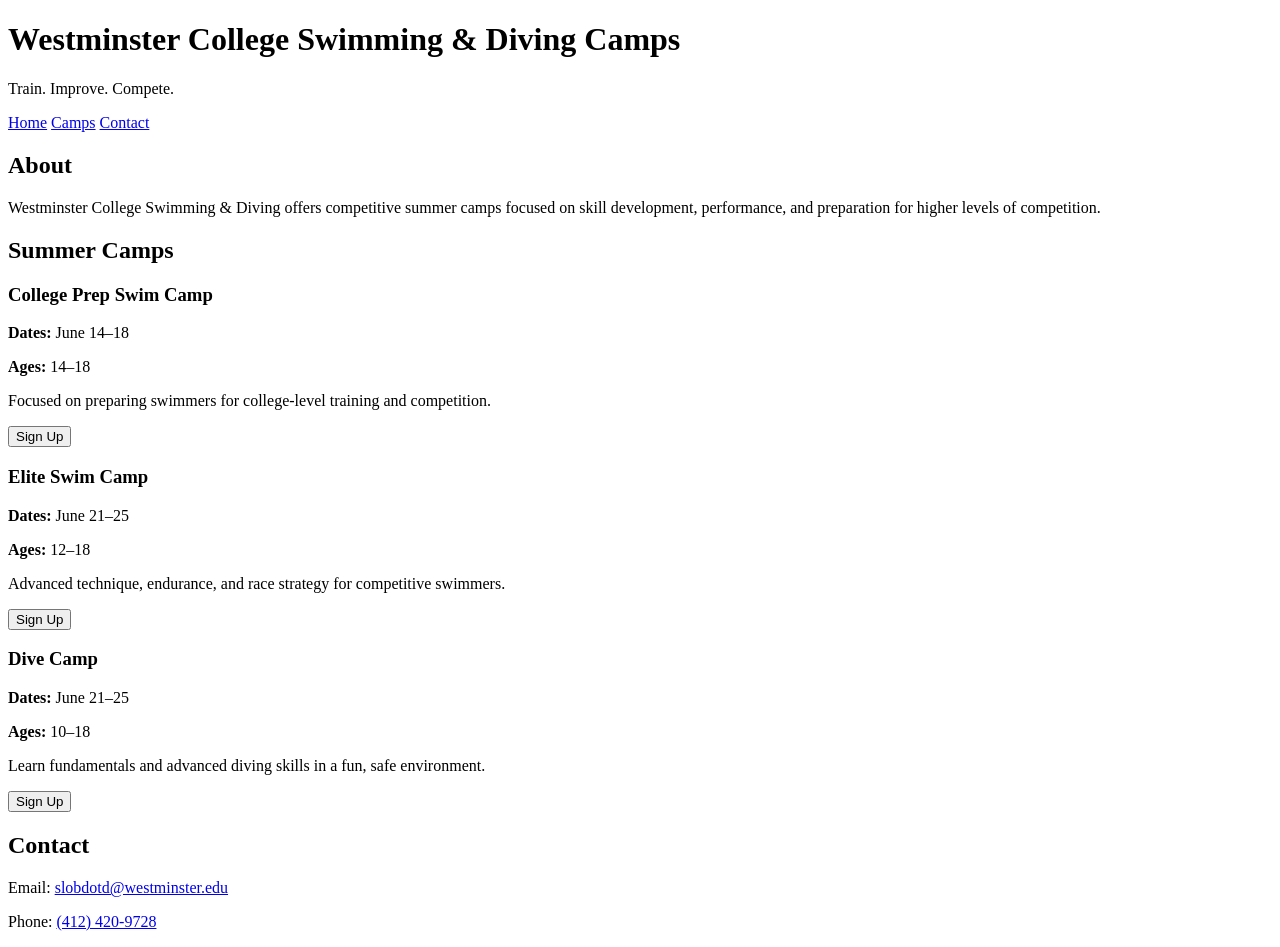
==== index.html @ 39c2f5e4 "Add files via upload" ====
<!DOCTYPE html>
<html lang="en">
<head>
  <meta charset="UTF-8">
  <title>Westminster Swim & Dive Camps</title>

  <meta name="viewport" content="width=device-width, initial-scale=1.0">

  <link rel="stylesheet" href="styles.css">
</head>

<body>

  <!-- HEADER -->
  <header id="home">
    <div>
      <h1>Westminster College Swimming & Diving Camps</h1>
      <p>Train. Improve. Compete.</p>
    </div>
  </header>

  <!-- NAV -->
  <nav>
    <a href="#home">Home</a>
    <a href="#camps">Camps</a>
    <a href="#contact">Contact</a>
  </nav>

  <!-- ABOUT -->
  <section>
    <div class="container">
      <h2>About</h2>
      <p>Westminster College Swimming & Diving offers competitive summer camps focused on skill development, performance, and preparation for higher levels of competition.</p>
    </div>
  </section>

  <!-- CAMPS -->
  <section id="camps">
    <div class="container">
      <h2>Summer Camps</h2>

      <div class="cards">

        <!-- Camp 1 -->
        <div class="card">
          <h3>College Prep Swim Camp</h3>
          <p><strong>Dates:</strong> June 14–18</p>
          <p><strong>Ages:</strong> 14–18</p>
          <p>Focused on preparing swimmers for college-level training and competition.</p>
          <a href="https://portal.campnetwork.com/Register/Register.php?camp_id=398667&utm_source=ig&utm_medium=social&utm_-content=link_in_bio" target="_blank">
            <button>Sign Up</button>
          </a>
        </div>

        <!-- Camp 2 -->
        <div class="card">
          <h3>Elite Swim Camp</h3>
          <p><strong>Dates:</strong> June 21–25</p>
          <p><strong>Ages:</strong> 12–18</p>
          <p>Advanced technique, endurance, and race strategy for competitive swimmers.</p>
          <a href="https://portal.campnetwork.com/Register/Register.php?camp_id=398667&utm_source=ig&utm_medium=social&utm_-content=link_in_bio" target="_blank">
            <button>Sign Up</button>
          </a>
        </div>

        <!-- Camp 3 -->
        <div class="card">
          <h3>Dive Camp</h3>
          <p><strong>Dates:</strong> June 21–25</p>
          <p><strong>Ages:</strong> 10–18</p>
          <p>Learn fundamentals and advanced diving skills in a fun, safe environment.</p>
          <a href="https://portal.campnetwork.com/Register/Register.php?camp_id=398667&utm_source=ig&utm_medium=social&utm_-content=link_in_bio" target="_blank">
            <button>Sign Up</button>
          </a>
        </div>

      </div>
    </div>
  </section>

  <!-- CONTACT -->
  <section id="contact">
    <div class="container">
      <h2>Contact</h2>
      <p>Email: <a href="mailto:slobdotd@westminster.edu">slobdotd@westminster.edu</a></p>
      <p>Phone: <a href="tel:14124209728">(412) 420-9728</a></p>
        </div>
  </section>

  <script src="script.js"></script>

</body>
</html>
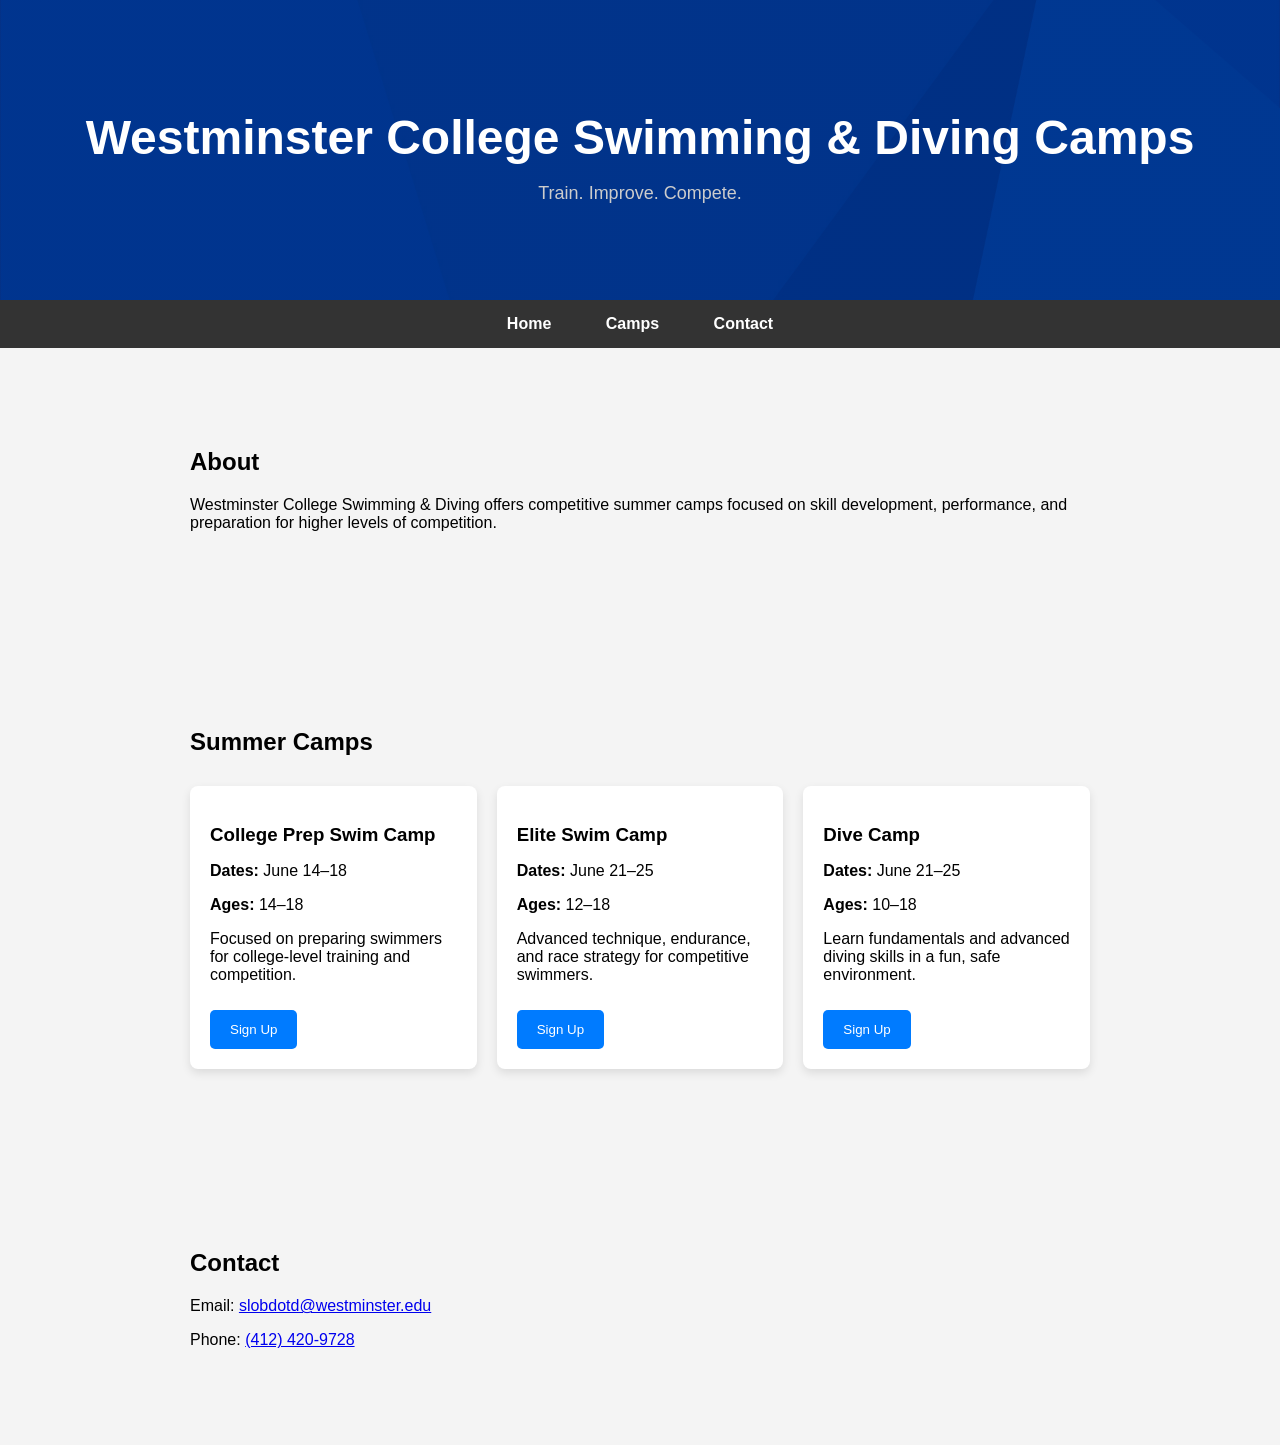
==== commit 6bde5c1a: "Update index.html" ====
--- a/index.html
+++ b/index.html
@@ -3,7 +3,7 @@
 <head>
   <meta charset="UTF-8">
   <title>Westminster Swim & Dive Camps</title>
-
+<meta name="google-site-verification" content="RANDOMCODE123">
   <meta name="viewport" content="width=device-width, initial-scale=1.0">
 
   <link rel="stylesheet" href="styles.css">
@@ -90,4 +90,4 @@
   <script src="script.js"></script>
 
 </body>
-</html>+</html>
--- a/styles.css
+++ b/styles.css
@@ -0,0 +1,99 @@
+/* General */
+body {
+  font-family: Arial, sans-serif;
+  margin: 0;
+  background: #f4f4f4;
+}
+
+/* Header */
+header {
+  position: relative;
+  background: 
+    linear-gradient(rgba(0, 51, 160, 0.7), rgba(0, 51, 160, 0.7)),
+    url("logo.png") center/cover no-repeat;
+  height: 300px;
+  display: flex;
+  align-items: center;
+  justify-content: center;
+  color: white;
+  text-align: center;
+}
+
+header h1 {
+  font-size: 48px;
+  margin-bottom: 10px;
+}
+
+header p {
+  font-size: 18px;
+  color: #ccc;
+}
+
+/* Navigation */
+nav {
+  background: #333;
+  padding: 15px 0;
+  text-align: center;
+  position: sticky;
+  top: 0;
+  z-index: 1000;
+}
+
+nav a {
+  color: white;
+  margin: 0 25px;
+  text-decoration: none;
+  font-weight: bold;
+  font-size: 16px;
+}
+
+nav a:hover {
+  color: #00bcd4;
+}
+
+/* Sections */
+section {
+  padding: 80px 20px;
+}
+
+/* Container */
+.container {
+  max-width: 900px;
+  margin: auto;
+  text-align: left;
+}
+
+/* Cards Layout */
+.cards {
+  display: flex;
+  gap: 20px;
+  margin-top: 30px;
+}
+
+/* Individual Card */
+.card {
+  background: white;
+  padding: 20px;
+  flex: 1;
+  border-radius: 8px;
+  box-shadow: 0 4px 10px rgba(0,0,0,0.1);
+}
+
+.card h3 {
+  margin-bottom: 10px;
+}
+
+/* Button */
+button {
+  margin-top: 10px;
+  padding: 12px 20px;
+  background: #007BFF;
+  color: white;
+  border: none;
+  border-radius: 5px;
+  cursor: pointer;
+}
+
+button:hover {
+  background: #0056b3;
+}
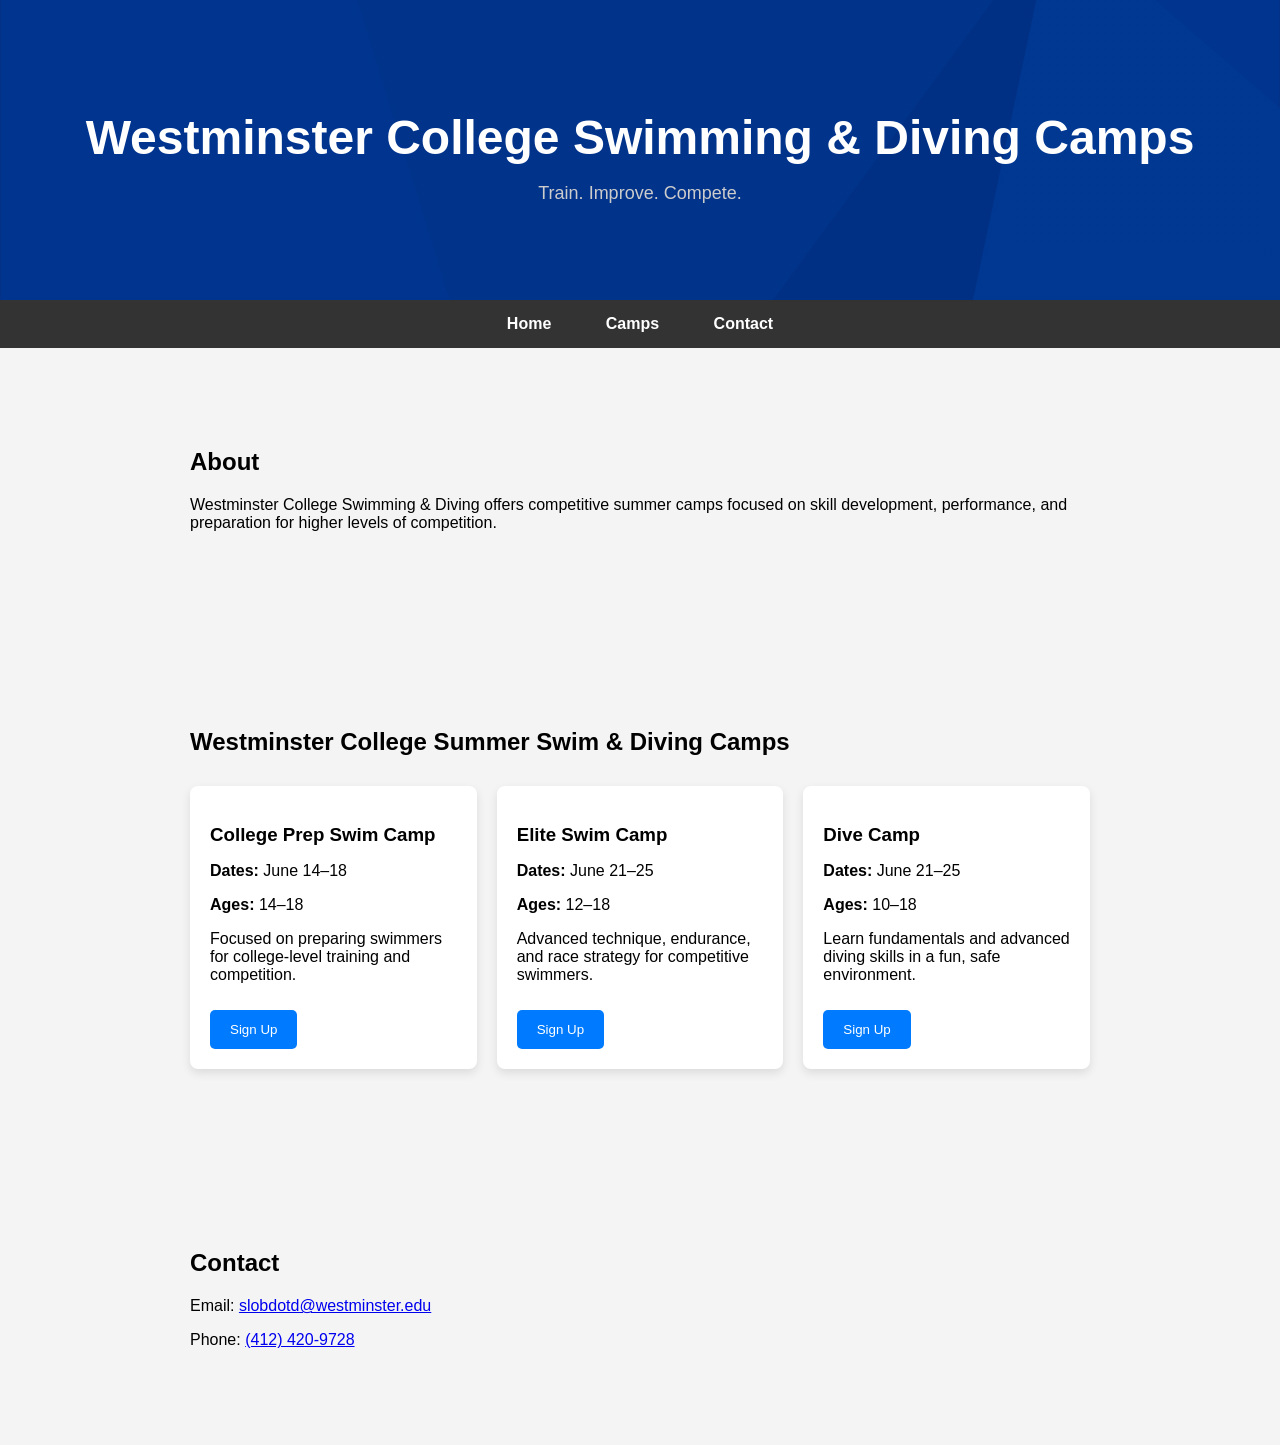
==== commit fbcbb520: "Update index.html" ====
--- a/index.html
+++ b/index.html
@@ -1,9 +1,16 @@
 <!DOCTYPE html>
 <html lang="en">
-<head>
+  <head>
   <meta charset="UTF-8">
-  <title>Westminster Swim & Dive Camps</title>
-<meta name="google-site-verification" content="RANDOMCODE123">
+
+  <title>Westminster College Swimming & Diving Camps</title>
+
+  <meta name="google-site-verification" content="xS-Jdar11LSRLlD6wQ901x6gS_oDnas-JtzmCewaHDI">
+
+  <meta name="description" content="Westminster College Swimming & Diving Camps. Summer swim and dive training for ages 10–18. Register now.">
+
+  <meta name="keywords" content="swim camps, diving camps, Westminster College, swim training, summer camps">
+
   <meta name="viewport" content="width=device-width, initial-scale=1.0">
 
   <link rel="stylesheet" href="styles.css">
@@ -37,7 +44,7 @@
   <!-- CAMPS -->
   <section id="camps">
     <div class="container">
-      <h2>Summer Camps</h2>
+      <h2>Westminster College Summer Swim & Diving Camps</h2>
 
       <div class="cards">
 
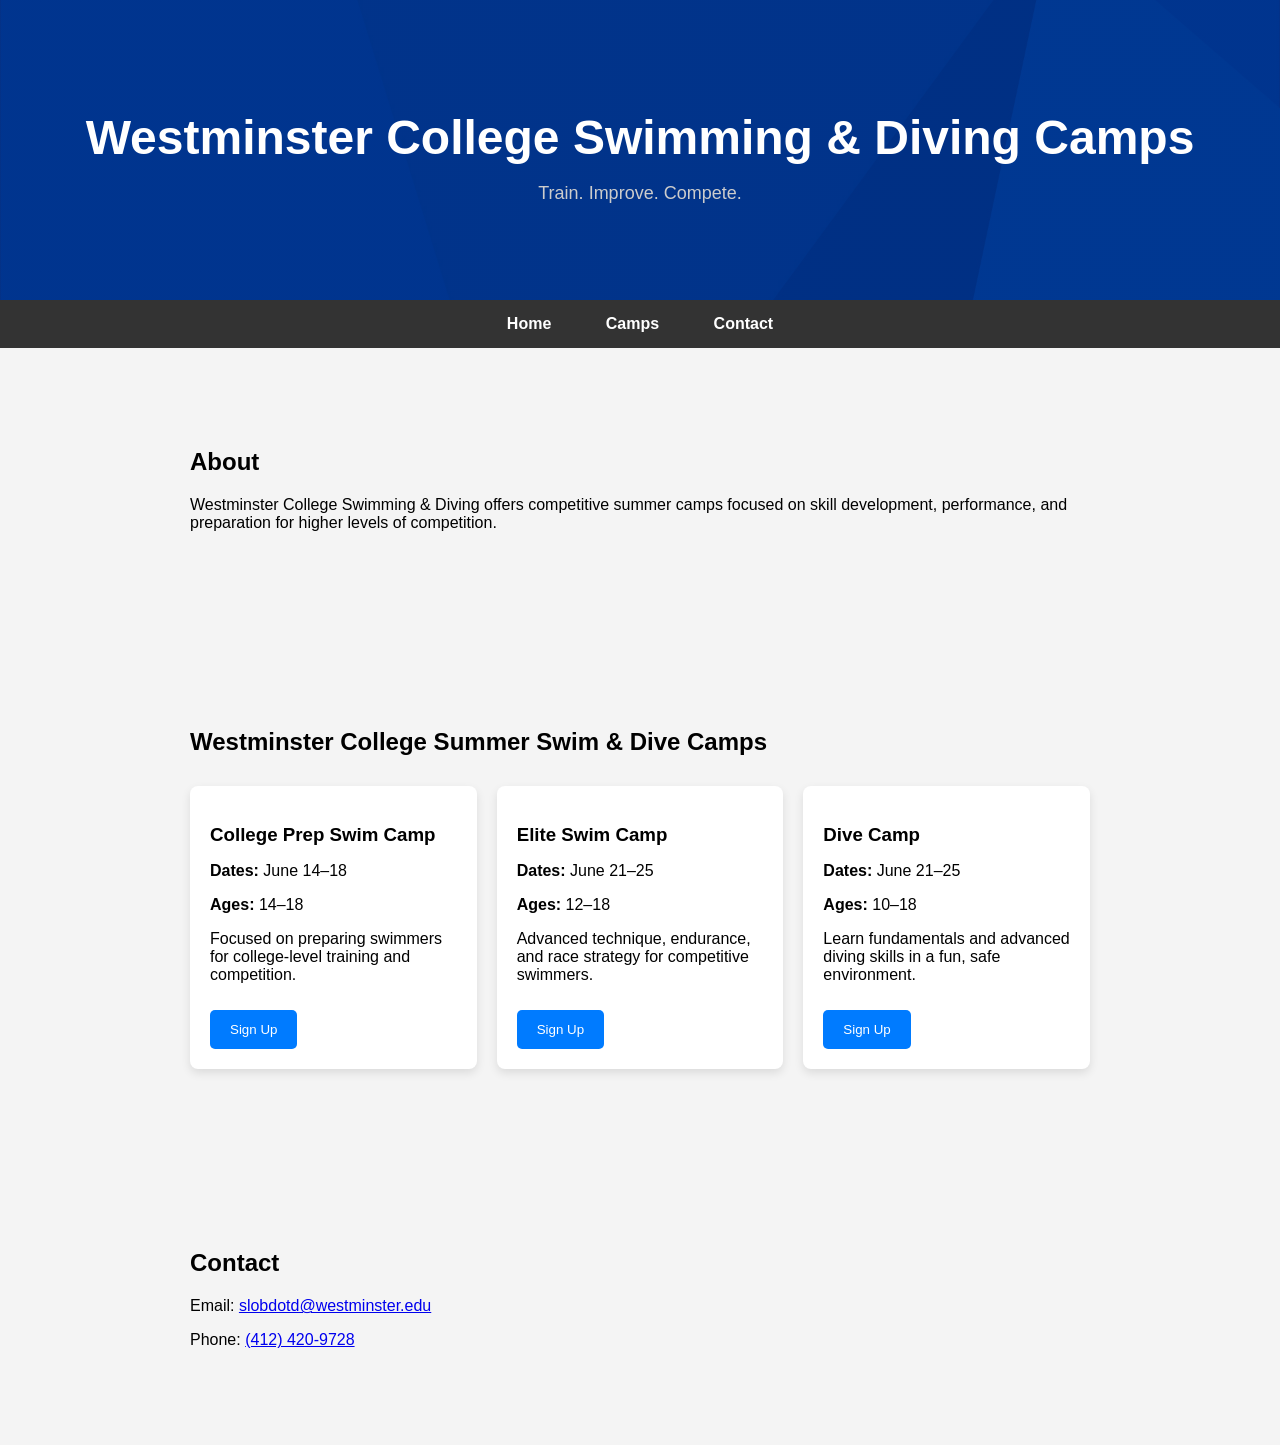
==== commit ee674101: "Update index.html" ====
--- a/index.html
+++ b/index.html
@@ -44,7 +44,7 @@
   <!-- CAMPS -->
   <section id="camps">
     <div class="container">
-      <h2>Westminster College Summer Swim & Diving Camps</h2>
+      <h2>Westminster College Summer Swim & Dive Camps</h2>
 
       <div class="cards">
 
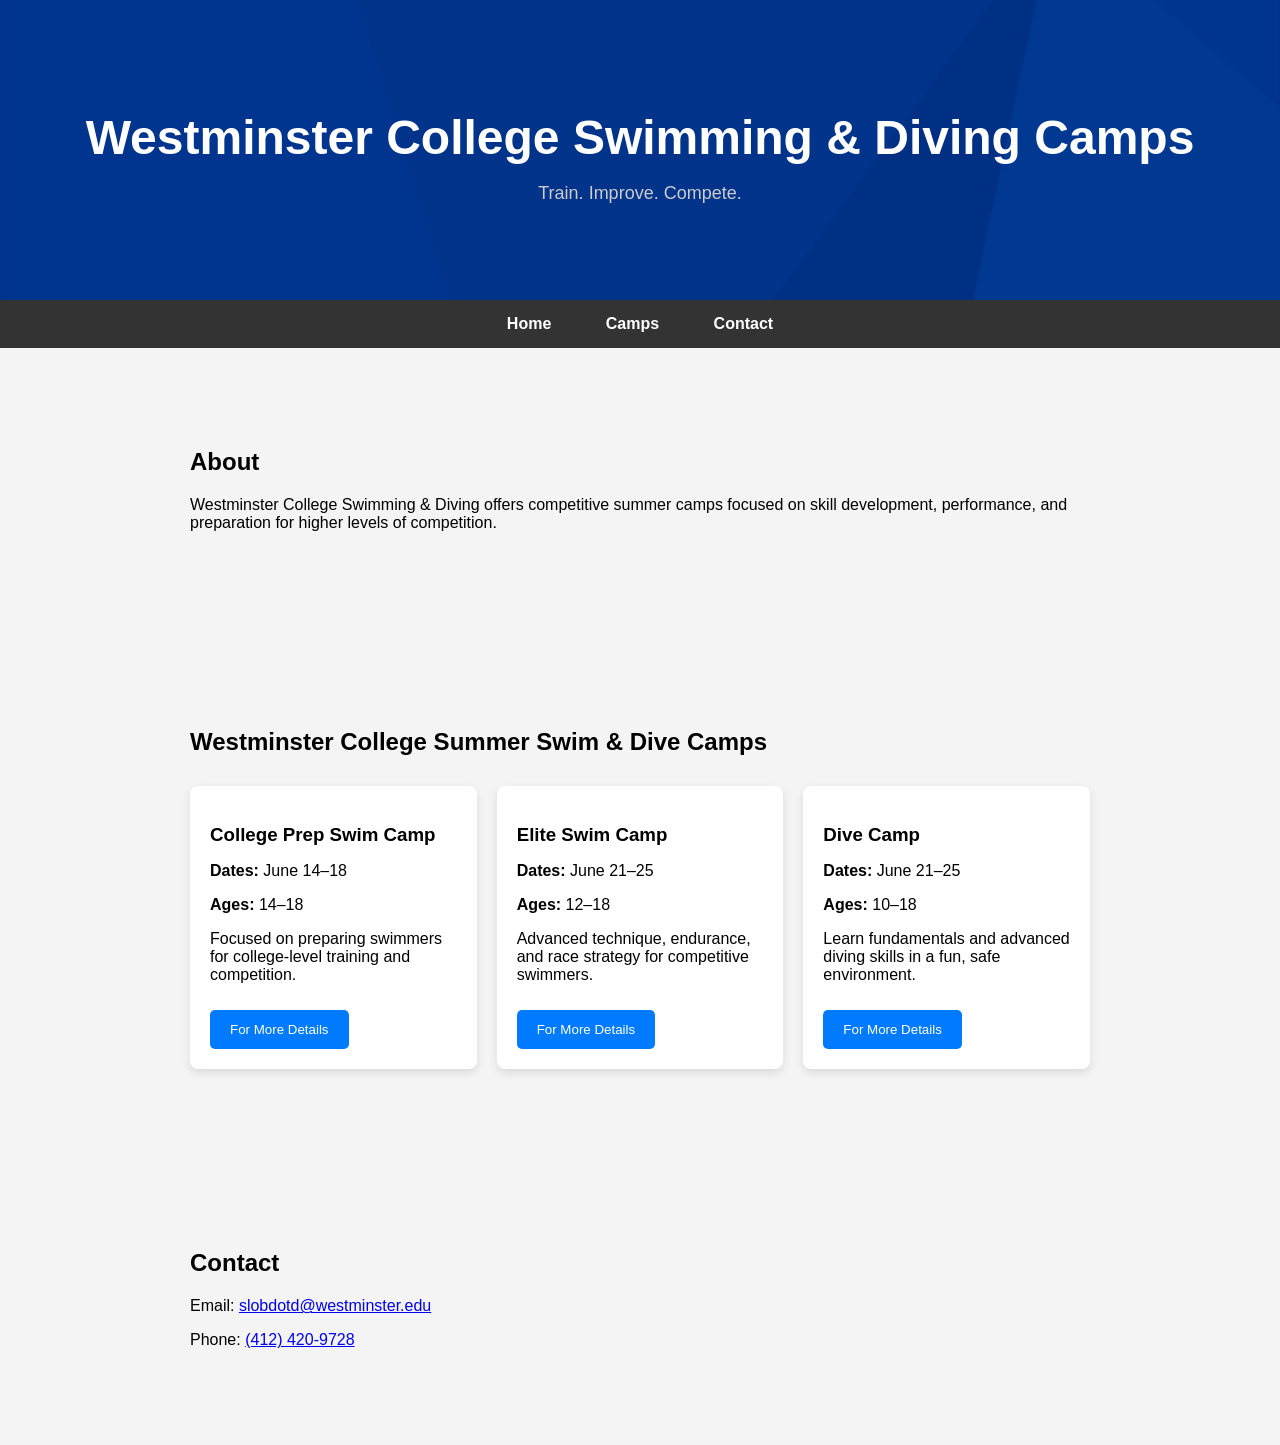
==== commit f39f7d40: "Update index.html" ====
--- a/index.html
+++ b/index.html
@@ -55,7 +55,7 @@
           <p><strong>Ages:</strong> 14–18</p>
           <p>Focused on preparing swimmers for college-level training and competition.</p>
           <a href="https://portal.campnetwork.com/Register/Register.php?camp_id=398667&utm_source=ig&utm_medium=social&utm_-content=link_in_bio" target="_blank">
-            <button>Sign Up</button>
+            <button>For More Details</button>
           </a>
         </div>
 
@@ -66,7 +66,7 @@
           <p><strong>Ages:</strong> 12–18</p>
           <p>Advanced technique, endurance, and race strategy for competitive swimmers.</p>
           <a href="https://portal.campnetwork.com/Register/Register.php?camp_id=398667&utm_source=ig&utm_medium=social&utm_-content=link_in_bio" target="_blank">
-            <button>Sign Up</button>
+            <button>For More Details</button>
           </a>
         </div>
 
@@ -77,7 +77,7 @@
           <p><strong>Ages:</strong> 10–18</p>
           <p>Learn fundamentals and advanced diving skills in a fun, safe environment.</p>
           <a href="https://portal.campnetwork.com/Register/Register.php?camp_id=398667&utm_source=ig&utm_medium=social&utm_-content=link_in_bio" target="_blank">
-            <button>Sign Up</button>
+            <button>For More Details</button>
           </a>
         </div>
 
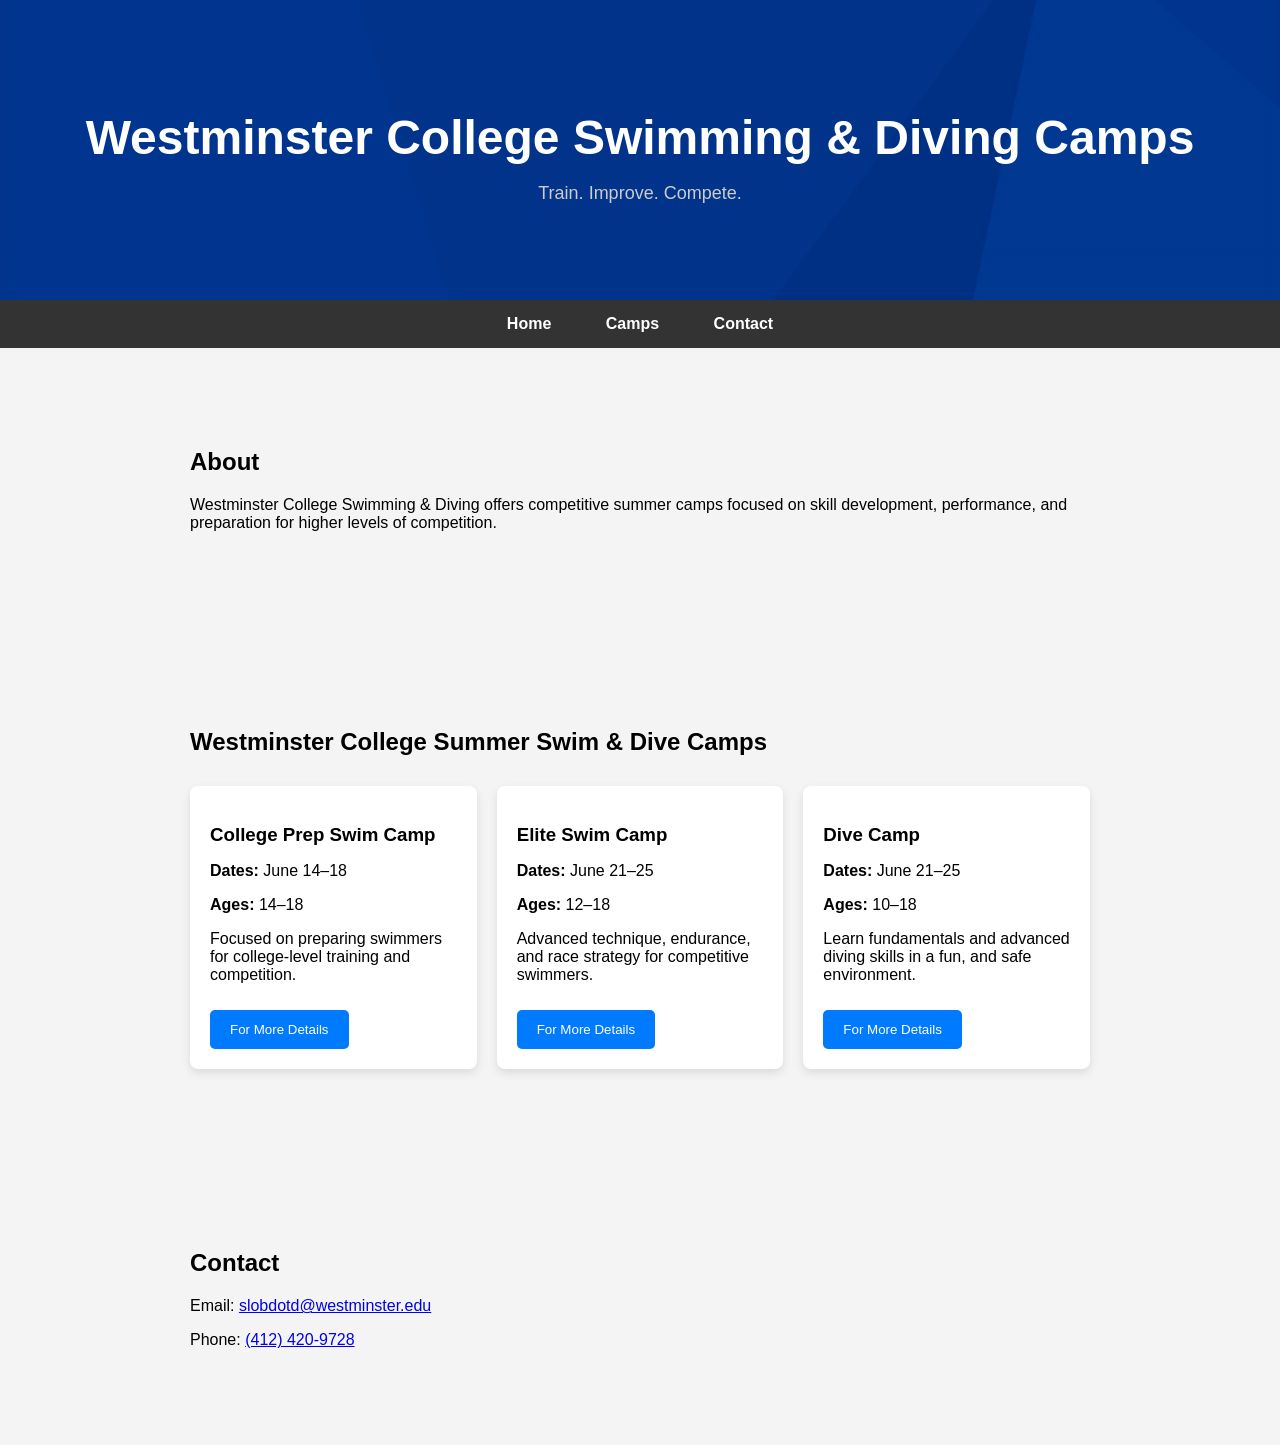
==== commit 80a5c61b: "Update index.html" ====
--- a/index.html
+++ b/index.html
@@ -75,7 +75,7 @@
           <h3>Dive Camp</h3>
           <p><strong>Dates:</strong> June 21–25</p>
           <p><strong>Ages:</strong> 10–18</p>
-          <p>Learn fundamentals and advanced diving skills in a fun, safe environment.</p>
+          <p>Learn fundamentals and advanced diving skills in a fun, and safe environment.</p>
           <a href="https://portal.campnetwork.com/Register/Register.php?camp_id=398667&utm_source=ig&utm_medium=social&utm_-content=link_in_bio" target="_blank">
             <button>For More Details</button>
           </a>
